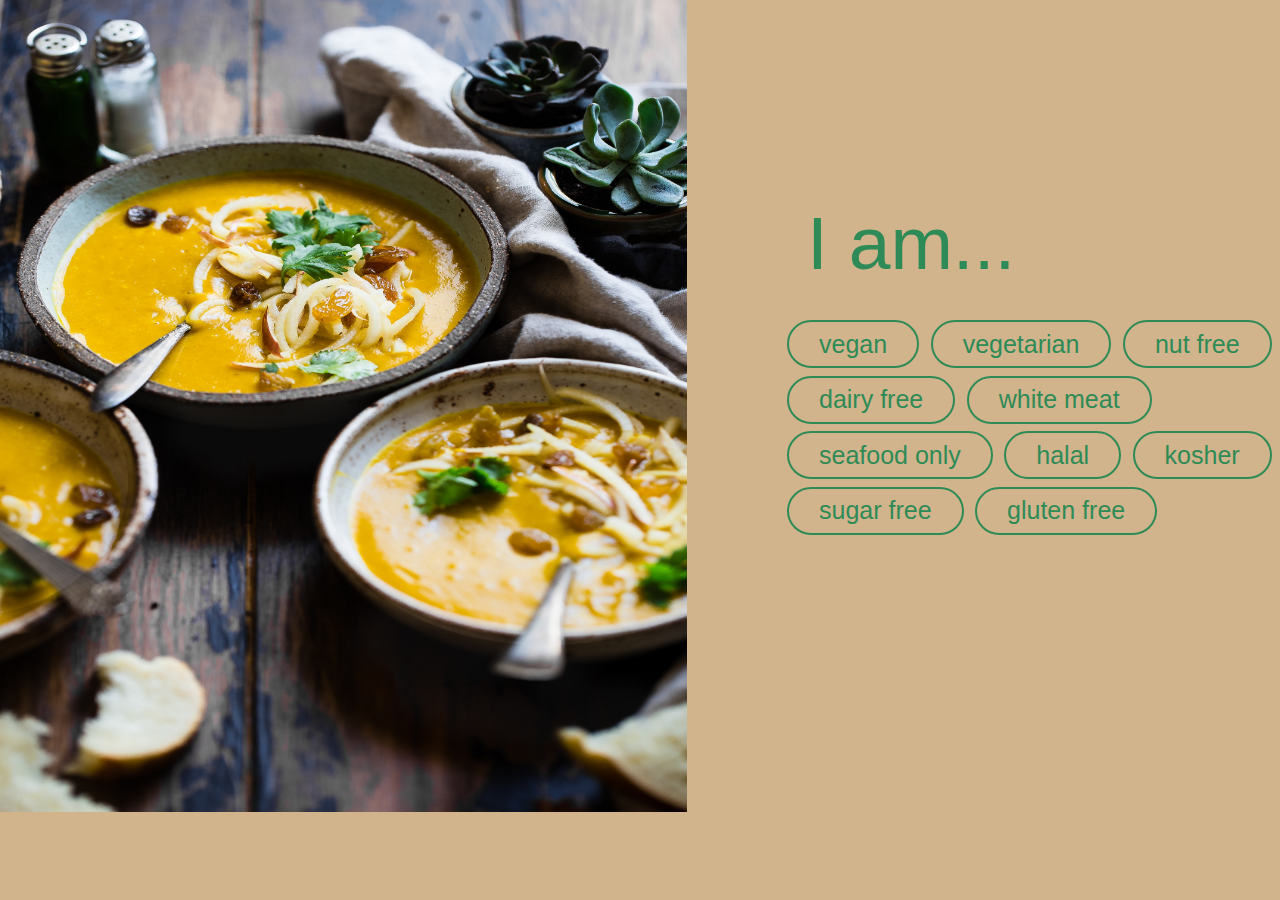
==== page2.html @ ee04a1b9 "Add files via upload" ====
<!DOCTYPE html>
<html>
    <link rel="stylesheet" type="text/css" href="./style.css">
    <link href="https://fonts.googleapis.com/css2?family=Cardo&family=Carme&family=Lora&family=Poppins&family=Space+Mono&display=swap" rel="stylesheet">
    <script src="index.js"></script>
    <title>Preference Selection</title>
    <head>
        Select your dietary preference(s)
    </head>
    <body class="p2">
        <img class="image" src="img1.jpg" alt="Bowls of Soup">
        <div class="prompt">I am...</div>
        <div class="buttons">
            <button>vegan</button>
            <button>vegetarian</button>
            <button>nut free</button>
            <button>dairy free</button>
            <button>white meat</button>
            <button>seafood only</button>
            <button>halal</button>
            <button>kosher</button>
            <button>sugar free</button>
            <button>gluten free</button>
        </div>
    </body>
</html>
---- style.css ----
.image {
    position: absolute;
    width: 687px;
    height: 836px;
    left: 0px;
    top: -24px;
}

.p2 {
    background-color: tan;
}

.buttons {
    position: absolute;
    width: 548px;
    height: 485px;
    left: 687px;
    top: 0px;
    padding-top: 320px;
    padding-left: 100px;
    padding-right: 100px;
}

.prompt {
    position: absolute;
    width: 548px;
    height: 100px;
    left: 687px;
    top: 150px;
    padding-top: 50px;
    padding-left: 120px;
    color: seagreen;
    font-family:'Optima',sans-serif;
    font-size: 75px;
    font-weight:300;
}

button {
    display:inline-block;
    padding:0.3em 1.2em;
    margin:0 0.3em 0.3em 0;
    border-radius:2em;
    box-sizing: border-box;
    text-decoration:none;
    font-family:'Roboto',sans-serif;
    font-size: 25px;
    font-weight:300;
    color:#FFFFFF;
    background-color: tan;
    text-align:center;
    color: seagreen;
    transition: all 0.2s;
    border: 2px solid seagreen;
}

button:hover{
    background-color:seagreen;
    color: tan;
}

@media all and (max-width:30em){
    button{
        display:block;
        margin:0.2em auto;
    }
}
.p1 {
    background-color: black;
}

.p1img{
    position: absolute;
    width: 687px;
    height: 836px;
    left: 250px;
    top: -24px;
    opacity: 0.88;
}

.p1buttons {
    position: absolute;
    width: 548px;
    height: 485px;
    left: 700px;
    top: 0px;
    padding-top: 320px;
    padding-left: 100px;
    padding-right: 100px;
}

p1butt {
    display:inline-block;
    padding:14px 40px;;
    margin:0 0.3em 0.3em 0;
    margin-top: 240px;
    border-radius:2px;
    box-sizing: border-box;
    text-decoration:none;
    font-family:'Roboto', sans-serif;
    font-size: 25px;
    font-weight:300;
    color:#FFFFFF;
    background-color: gainsboro;
    text-align:center;
    color: black;
    transition: all 0.2s;
    border: 2px solid black;  
}

p1butt:hover{
    background-color: gray;
    color: gainsboro;
}

.p1hello{
    position: absolute;
    width: 548px;
    height: 100px;
    left: 680px;
    top: 320px;
    padding-top: 50px;
    padding-left: 120px;
    color: gray;
    font-family: "Helvetica Neue", "Arial", sans-serif;
    font-size: 150px;
    font-weight:300; 
}
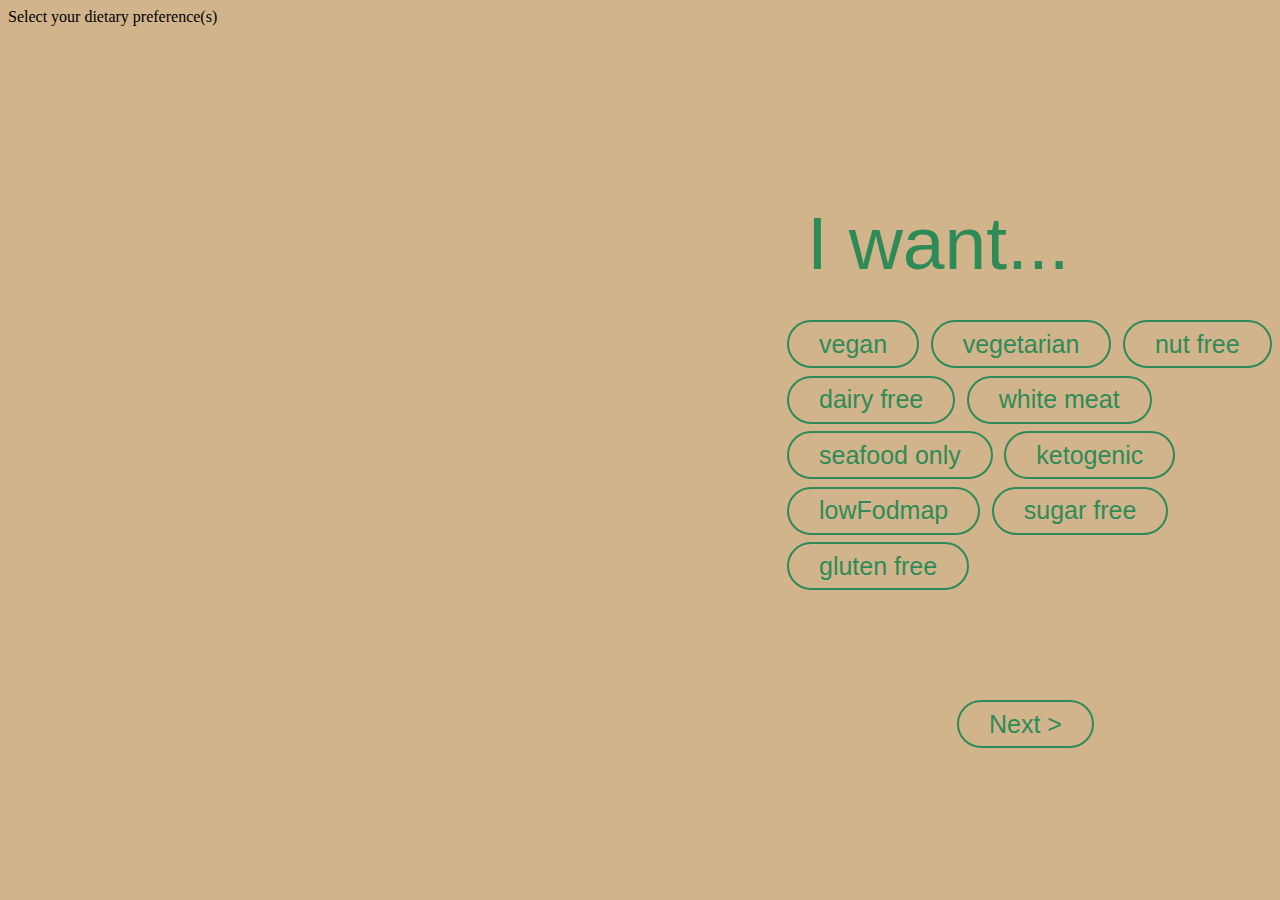
==== commit 015afe2a: "Add files via upload" ====
--- a/page2.html
+++ b/page2.html
@@ -1,26 +1,29 @@
 <!DOCTYPE html>
-<html>
-    <link rel="stylesheet" type="text/css" href="./style.css">
+<html lang="en">
+    <link rel="stylesheet" type="text/css" href="css/style.css">
     <link href="https://fonts.googleapis.com/css2?family=Cardo&family=Carme&family=Lora&family=Poppins&family=Space+Mono&display=swap" rel="stylesheet">
-    <script src="index.js"></script>
     <title>Preference Selection</title>
     <head>
         Select your dietary preference(s)
     </head>
-    <body class="p2">
-        <img class="image" src="img1.jpg" alt="Bowls of Soup">
-        <div class="prompt">I am...</div>
-        <div class="buttons">
-            <button>vegan</button>
-            <button>vegetarian</button>
-            <button>nut free</button>
-            <button>dairy free</button>
-            <button>white meat</button>
-            <button>seafood only</button>
-            <button>halal</button>
-            <button>kosher</button>
-            <button>sugar free</button>
-            <button>gluten free</button>
+    <body id="p2">
+        <img class="image" src="images/img1.jpg" alt="Bowls of Soup">
+        <div class="prompt">I want...</div>
+        <div id="buttons">
+            <button id="btn">vegan</button>
+            <button id="btn">vegetarian</button>
+            <button id="btn">nut free</button>
+            <button id="btn">dairy free</button>
+            <button id="btn">white meat</button>
+            <button id="btn">seafood only</button>
+            <button id="btn">ketogenic</button>
+            <button id="btn">lowFodmap</button>
+            <button id="btn">sugar free</button>
+            <button id="btn">gluten free</button>
+            <div id="goBtn" class="go">
+                <a href="page3.html"><button>Next ></button></a>
+            </div>
         </div>
+        <script type="text/javascript" src="index.js"></script>
     </body>
 </html>--- a/css/style.css
+++ b/css/style.css
@@ -0,0 +1,232 @@
+/* page4.html */
+.p1hello{
+    font-family:'Lora', serif !important;
+}
+#p4{
+    background-color: #7F8AB1;
+    font-family:'Lora', serif;
+}
+
+.search-container {
+    margin-top: 2%;
+    margin-left: 1%;
+    font-size: 17px;
+    display: flex;
+}
+
+input[type=text], button {
+    padding: 6px;
+    margin-top: 8px;
+    font-size: 22px;
+    border: none;
+    font-family: 'Lora', serif;
+  }
+  
+.responses{
+	margin-top: 0;
+	display: grid;
+	grid-template-columns: 1fr 1fr 1fr;
+    column-gap: 20px;
+    text-align: center;
+    margin-left: 1%;
+}
+
+#img1{
+    grid-column: 1/2;
+    grid-row: 1/2;
+    border: #ECD3A9 solid 22px;
+    background-color: #ECD3A9;
+}
+#img2{
+    grid-column: 2/3;
+    grid-row: 1/2;
+    border: #ECD3A9 solid 22px;
+    background-color: #ECD3A9;
+}
+#img3{
+    grid-column: 3/4;
+    grid-row: 1/2;
+    border: #ECD3A9 solid 22px;
+    background-color: #ECD3A9;
+}
+#img4{
+    grid-column: 1/2;
+    grid-row: 2/3;
+    border: #ECD3A9 solid 22px;
+    background-color: #ECD3A9;
+}
+
+#img5{
+    grid-column: 2/3;
+    grid-row: 2/3;
+    border: #ECD3A9 solid 22px;
+    background-color: #ECD3A9;
+}
+
+#img6{
+    grid-column: 3/4;
+    grid-row: 2/3;
+    border: #ECD3A9 solid 22px;
+    background-color: #ECD3A9;
+}
+
+img{
+    width: 80%;
+    height: 65%;
+    object-fit: cover;
+}
+
+.imgtxt {
+    margin-top: 25px;
+    font-size: 28px;
+}
+a
+{ text-decoration: none; 
+    color: #000;
+}
+a:hover{
+    text-decoration: underline;
+}
+
+/* p2 css */
+.image {
+    position: absolute;
+    width: 687px;
+    height: 836px;
+    left: 0px;
+    top: -24px;
+}
+
+#p2 {
+    background-color: tan;
+    /* display: none; */
+}
+
+#buttons {
+    position: absolute;
+    width: 548px;
+    height: 485px;
+    left: 687px;
+    top: 0px;
+    padding-top: 320px;
+    padding-left: 100px;
+    padding-right: 100px;
+}
+
+.prompt {
+    position: absolute;
+    width: 548px;
+    height: 100px;
+    left: 687px;
+    top: 150px;
+    padding-top: 50px;
+    padding-left: 120px;
+    color: seagreen;
+    font-family:'Optima',sans-serif;
+    font-size: 75px;
+    font-weight:300;
+}
+
+button {
+    display:inline-block;
+    padding:0.3em 1.2em;
+    margin:0 0.3em 0.3em 0;
+    border-radius:2em;
+    box-sizing: border-box;
+    text-decoration:none;
+    font-family:'Roboto',sans-serif;
+    font-size: 25px;
+    font-weight:300;
+    color:#FFFFFF;
+    background-color:tan;
+    text-align:center;
+    color: seagreen;
+    transition: all 0.2s;
+    border: 2px solid seagreen;
+}
+
+button:hover{
+    background-color: seagreen;
+    color: tan;
+}
+
+.go {
+    position: absolute;
+    height: 100px;
+    left: 150px;
+    top: 550px;
+    padding-top: 150px;
+    padding-left: 120px;
+}
+
+@media all and (max-width:30em){
+    button{
+        display:block;
+        margin:0.2em auto;
+    }
+}
+/*end of p2*/
+
+/*p1*/
+#p1 {
+    background-color: black;
+}
+
+.p1img{
+    position: absolute;
+    width: 687px;
+    height: 836px;
+    left: 250px;
+    top: -24px;
+    opacity: 0.88;
+}
+
+.p1buttons {
+    position: absolute;
+    width: 548px;
+    height: 485px;
+    left: 700px;
+    top: 0px;
+    padding-top: 320px;
+    padding-left: 100px;
+    padding-right: 100px;
+}
+
+#p1butt {
+    display:inline-block;
+    padding:14px 40px;;
+    margin:0 0.3em 0.3em 0;
+    margin-top: 240px;
+    border-radius:2px;
+    box-sizing: border-box;
+    text-decoration:none;
+    font-family:'Roboto', sans-serif;
+    font-size: 25px;
+    font-weight:300;
+    color:#FFFFFF;
+    background-color: gainsboro;
+    text-align:center;
+    color: black;
+    transition: all 0.2s;
+    border: 2px solid black;  
+}
+
+#p1butt:hover{
+    background-color: gray;
+    color: gainsboro;
+    font-family:'Lora', serif !important;
+}
+
+.p1hello{
+    position: absolute;
+    width: 548px;
+    height: 100px;
+    left: 680px;
+    top: 320px;
+    padding-top: 50px;
+    padding-left: 120px;
+    color: gray;
+    font-family:'Lora', serif !important;
+    font-size: 150px;
+    font-weight:300; 
+}